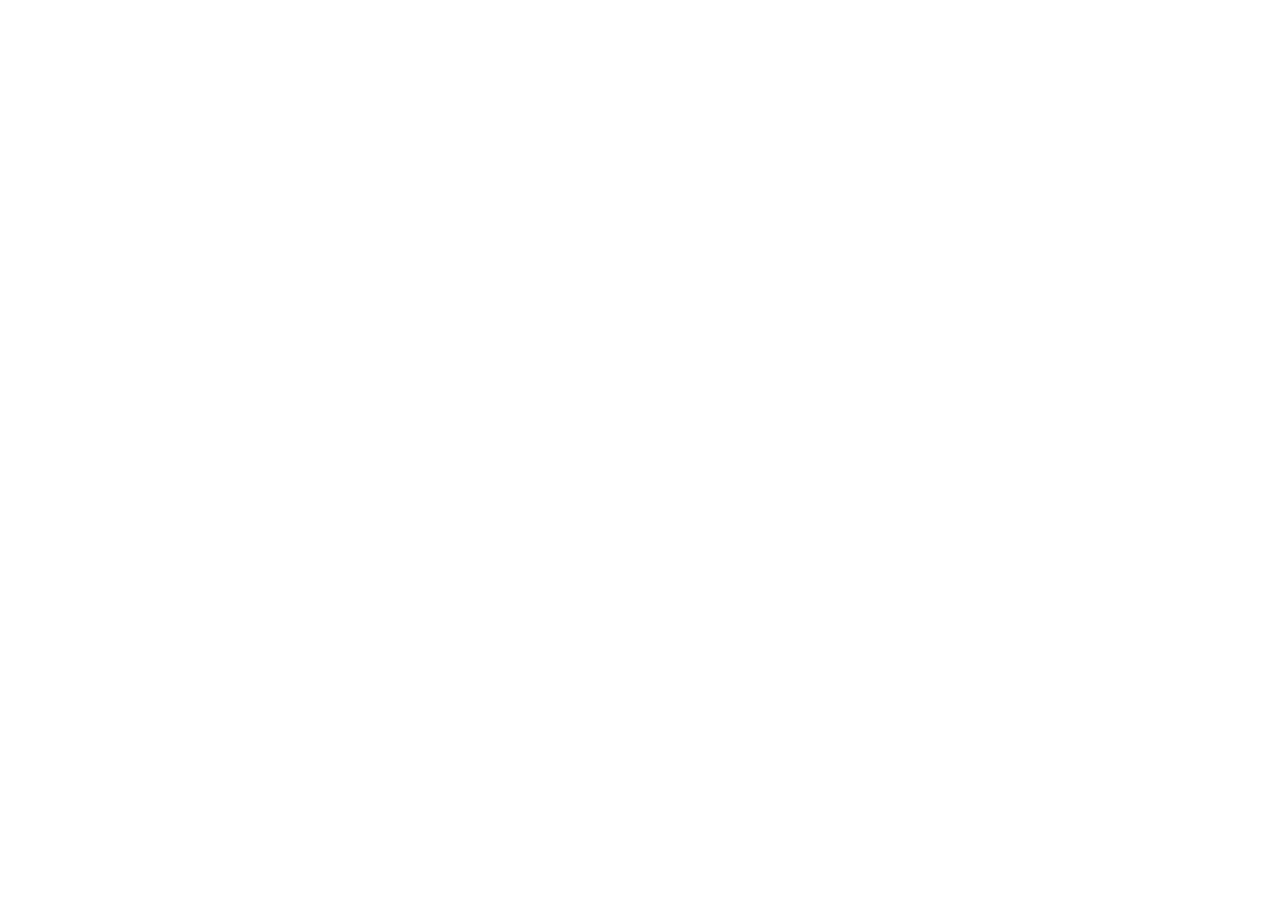
==== index.html @ 7868f0cd "frontened" ====
<!DOCTYPE html>
<html lang="en">
<head>
  <meta charset="UTF-8">
  <meta name="viewport" content="width=device-width, initial-scale=1, viewport-fit=cover">
  <title>MU MISTRY – Your Trusted Home Service Partner | Bhubaneswar</title>
  <meta name="description" content="Book verified electricians, plumbers, carpenters, AC technicians, cleaners and more in Bhubaneswar. Pay cash or UPI after the work.">
  <meta name="theme-color" content="#1D4ED8">
  <!-- Content Security Policy: only our own scripts; API calls only to Google Apps Script. -->
  <meta http-equiv="Content-Security-Policy" content="default-src 'self'; script-src 'self'; style-src 'self' 'unsafe-inline' https://fonts.googleapis.com; font-src https://fonts.gstatic.com; img-src 'self' data: blob:; connect-src https://script.google.com https://script.googleusercontent.com; manifest-src 'self'; worker-src 'self'; base-uri 'self'; form-action 'self'; object-src 'none'">
  <meta name="referrer" content="strict-origin-when-cross-origin">
  <link rel="manifest" href="./manifest.json">
  <link rel="icon" type="image/png" href="./icons/favicon.png">
  <link rel="apple-touch-icon" href="./icons/apple-touch-icon.png">
  <meta name="apple-mobile-web-app-capable" content="yes">
  <meta name="apple-mobile-web-app-title" content="MU MISTRY">
  <meta name="apple-mobile-web-app-status-bar-style" content="default">
  <link rel="preconnect" href="https://fonts.googleapis.com">
  <link rel="preconnect" href="https://fonts.gstatic.com" crossorigin>
  <link rel="stylesheet" href="https://fonts.googleapis.com/css2?family=Plus+Jakarta+Sans:wght@400;500;600;700;800&display=swap">
  <link rel="stylesheet" href="https://fonts.googleapis.com/css2?family=Material+Symbols+Rounded:opsz,wght,FILL,GRAD@20..48,400,0..1,0&display=block">
  <link rel="stylesheet" href="./css/app.css">
</head>
<body>
  <div id="app">
    <noscript><p style="padding:20px">MU MISTRY needs JavaScript. Please enable it in your browser.</p></noscript>
  </div>
  <!-- Order matters: config → api → ui → pages → app -->
  <script src="./js/config.js"></script>
  <script src="./js/api.js"></script>
  <script src="./js/ui.js"></script>
  <script src="./js/home.js"></script>
  <script src="./js/customer.js"></script>
  <script src="./js/professional.js"></script>
  <script src="./js/admin.js"></script>
  <script src="./js/app.js"></script>
</body>
</html>
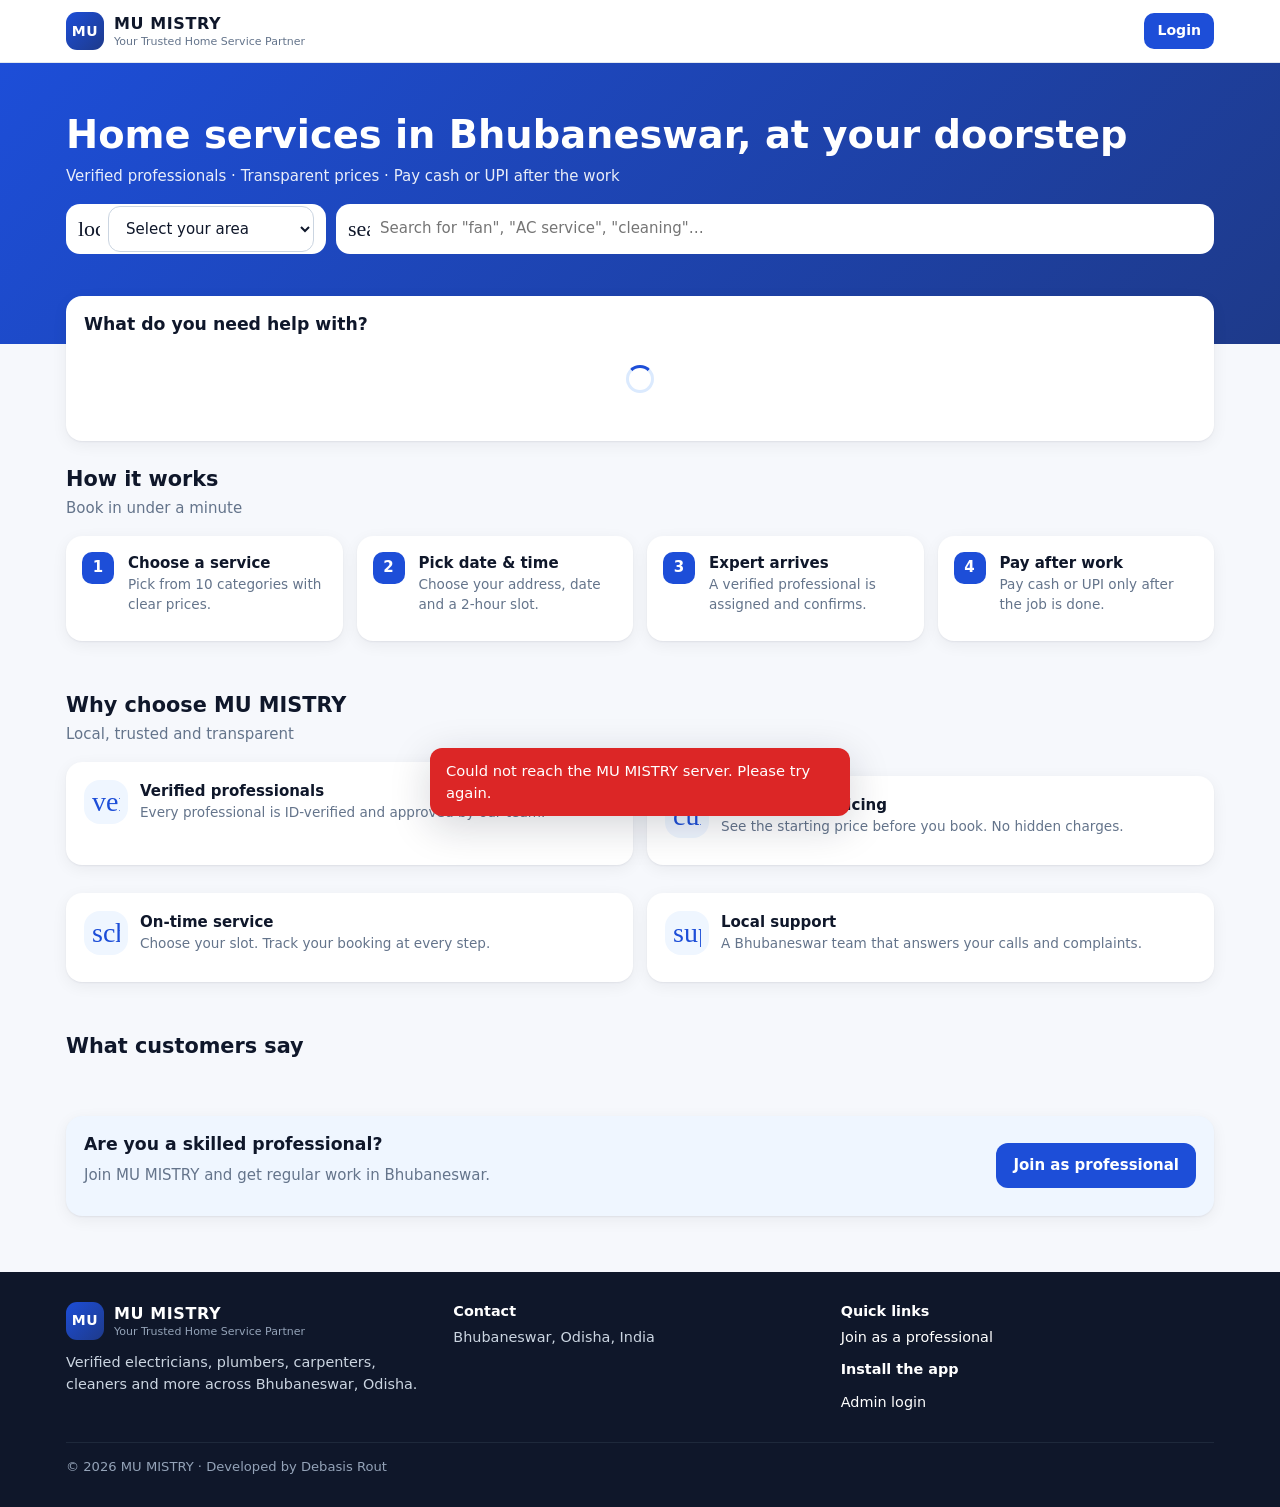
==== commit 50c55802: "Rename index .html to index.html" ====
--- a/index.html
+++ b/index.html
@@ -10,8 +10,8 @@
   <meta http-equiv="Content-Security-Policy" content="default-src 'self'; script-src 'self'; style-src 'self' 'unsafe-inline' https://fonts.googleapis.com; font-src https://fonts.gstatic.com; img-src 'self' data: blob:; connect-src https://script.google.com https://script.googleusercontent.com; manifest-src 'self'; worker-src 'self'; base-uri 'self'; form-action 'self'; object-src 'none'">
   <meta name="referrer" content="strict-origin-when-cross-origin">
   <link rel="manifest" href="./manifest.json">
-  <link rel="icon" type="image/png" href="./icons/favicon.png">
-  <link rel="apple-touch-icon" href="./icons/apple-touch-icon.png">
+  <link rel="icon" type="image/png" href="./favicon.png">
+  <link rel="apple-touch-icon" href="./apple-touch-icon.png">
   <meta name="apple-mobile-web-app-capable" content="yes">
   <meta name="apple-mobile-web-app-title" content="MU MISTRY">
   <meta name="apple-mobile-web-app-status-bar-style" content="default">
@@ -19,20 +19,20 @@
   <link rel="preconnect" href="https://fonts.gstatic.com" crossorigin>
   <link rel="stylesheet" href="https://fonts.googleapis.com/css2?family=Plus+Jakarta+Sans:wght@400;500;600;700;800&display=swap">
   <link rel="stylesheet" href="https://fonts.googleapis.com/css2?family=Material+Symbols+Rounded:opsz,wght,FILL,GRAD@20..48,400,0..1,0&display=block">
-  <link rel="stylesheet" href="./css/app.css">
+  <link rel="stylesheet" href="./app.css">
 </head>
 <body>
   <div id="app">
     <noscript><p style="padding:20px">MU MISTRY needs JavaScript. Please enable it in your browser.</p></noscript>
   </div>
   <!-- Order matters: config → api → ui → pages → app -->
-  <script src="./js/config.js"></script>
-  <script src="./js/api.js"></script>
-  <script src="./js/ui.js"></script>
-  <script src="./js/home.js"></script>
-  <script src="./js/customer.js"></script>
-  <script src="./js/professional.js"></script>
-  <script src="./js/admin.js"></script>
-  <script src="./js/app.js"></script>
+  <script src="./config.js"></script>
+  <script src="./api.js"></script>
+  <script src="./ui.js"></script>
+  <script src="./home.js"></script>
+  <script src="./customer.js"></script>
+  <script src="./professional.js"></script>
+  <script src="./admin.js"></script>
+  <script src="./app.js"></script>
 </body>
 </html>
--- a/app.css
+++ b/app.css
@@ -0,0 +1,264 @@
+/* =====================================================================
+   MU MISTRY – Your Trusted Home Service Partner
+   app.css – mobile-first blue & white theme
+   Developed by Debasis Rout
+   ===================================================================== */
+:root {
+  --primary: #1D4ED8;
+  --primary-dark: #1E3A8A;
+  --primary-50: #EFF6FF;
+  --primary-100: #DBEAFE;
+  --accent: #F59E0B;
+  --ink: #0F172A;
+  --ink-2: #334155;
+  --muted: #64748B;
+  --line: #E2E8F0;
+  --bg: #F6F8FC;
+  --card: #FFFFFF;
+  --ok: #059669;
+  --ok-50: #ECFDF5;
+  --warn: #B45309;
+  --warn-50: #FFFBEB;
+  --bad: #DC2626;
+  --bad-50: #FEF2F2;
+  --radius: 16px;
+  --radius-sm: 10px;
+  --shadow: 0 1px 2px rgba(15, 23, 42, .06), 0 4px 16px rgba(15, 23, 42, .06);
+  --shadow-lg: 0 10px 40px rgba(15, 23, 42, .18);
+  --font: "Plus Jakarta Sans", system-ui, -apple-system, "Segoe UI", Roboto, sans-serif;
+}
+* { box-sizing: border-box; }
+html { -webkit-text-size-adjust: 100%; }
+body { margin: 0; font-family: var(--font); background: var(--bg); color: var(--ink); font-size: 15px; line-height: 1.5; }
+a { color: var(--primary); text-decoration: none; }
+h1, h2, h3, h4 { margin: 0 0 .5em; line-height: 1.25; }
+h1 { font-size: 1.6rem; } h2 { font-size: 1.3rem; } h3 { font-size: 1.08rem; }
+p { margin: 0 0 .75em; }
+img { max-width: 100%; display: block; }
+button, input, select, textarea { font: inherit; }
+.ms { font-family: "Material Symbols Rounded"; font-weight: normal; font-style: normal; font-size: 22px; line-height: 1;
+  letter-spacing: normal; text-transform: none; display: inline-block; white-space: nowrap; direction: ltr;
+  -webkit-font-smoothing: antialiased; font-feature-settings: "liga"; overflow: hidden; width: 1em; vertical-align: middle; }
+.container { width: 100%; max-width: 1180px; margin: 0 auto; padding: 0 16px; }
+.muted { color: var(--muted); } .small { font-size: .85rem; } .center { text-align: center; }
+.row { display: flex; gap: 10px; align-items: center; flex-wrap: wrap; }
+.row.between { justify-content: space-between; }
+.stack > * + * { margin-top: 12px; }
+.hidden { display: none !important; }
+.sr { position: absolute; width: 1px; height: 1px; overflow: hidden; clip: rect(0 0 0 0); }
+
+/* ---------- App bar ---------- */
+.appbar { position: sticky; top: 0; z-index: 40; background: rgba(255,255,255,.96); backdrop-filter: blur(8px);
+  border-bottom: 1px solid var(--line); }
+.appbar .container { display: flex; align-items: center; gap: 12px; height: 62px; }
+.brand { display: flex; align-items: center; gap: 10px; color: var(--ink); cursor: pointer; }
+.brand-mark { width: 38px; height: 38px; border-radius: 11px; background: linear-gradient(135deg, var(--primary), var(--primary-dark));
+  color: #fff; display: grid; place-items: center; font-weight: 800; font-size: 14px; letter-spacing: .5px; }
+.brand-text b { display: block; font-size: 16px; letter-spacing: .6px; }
+.brand-text span { display: block; font-size: 11px; color: var(--muted); margin-top: -2px; }
+.appbar .spacer { flex: 1; }
+.icon-btn { position: relative; width: 40px; height: 40px; border-radius: 12px; border: 0; background: transparent; cursor: pointer;
+  display: grid; place-items: center; color: var(--ink-2); }
+.icon-btn:hover { background: var(--primary-50); color: var(--primary); }
+.dot { position: absolute; top: 4px; right: 4px; min-width: 18px; height: 18px; padding: 0 5px; border-radius: 9px; background: var(--bad);
+  color: #fff; font-size: 11px; font-weight: 700; display: grid; place-items: center; }
+
+/* ---------- Buttons ---------- */
+.btn { display: inline-flex; align-items: center; justify-content: center; gap: 6px; border: 1px solid transparent; border-radius: 12px;
+  padding: 10px 16px; font-weight: 600; cursor: pointer; background: var(--primary); color: #fff; transition: .15s; min-height: 42px; }
+.btn:hover { background: var(--primary-dark); }
+.btn:disabled { opacity: .55; cursor: not-allowed; }
+.btn-ghost { background: var(--primary-50); color: var(--primary); }
+.btn-ghost:hover { background: var(--primary-100); }
+.btn-outline { background: #fff; color: var(--ink-2); border-color: var(--line); }
+.btn-outline:hover { background: var(--bg); }
+.btn-danger { background: var(--bad); } .btn-danger:hover { background: #B91C1C; }
+.btn-ok { background: var(--ok); } .btn-ok:hover { background: #047857; }
+.btn-sm { padding: 6px 12px; min-height: 34px; font-size: .88rem; border-radius: 10px; }
+.btn-block { width: 100%; }
+.link-btn { background: none; border: 0; color: var(--primary); cursor: pointer; font-weight: 600; padding: 0; }
+
+/* ---------- Cards & layout ---------- */
+.card { background: var(--card); border-radius: var(--radius); box-shadow: var(--shadow); padding: 18px; }
+.card + .card { margin-top: 14px; }
+.card-title { display: flex; align-items: center; justify-content: space-between; gap: 10px; margin-bottom: 12px; }
+.card-title h3 { margin: 0; }
+.grid { display: grid; gap: 14px; }
+.grid-2 { grid-template-columns: 1fr; } .grid-3 { grid-template-columns: 1fr; } .grid-4 { grid-template-columns: repeat(2, 1fr); }
+@media (min-width: 720px) { .grid-2 { grid-template-columns: repeat(2, 1fr); } .grid-3 { grid-template-columns: repeat(3, 1fr); } .grid-4 { grid-template-columns: repeat(4, 1fr); } }
+.page { padding: 18px 0 96px; }
+.page-head { display: flex; align-items: flex-end; justify-content: space-between; gap: 12px; margin-bottom: 14px; flex-wrap: wrap; }
+.page-head h1 { margin: 0; }
+
+/* ---------- Hero / home ---------- */
+.hero { background: linear-gradient(135deg, var(--primary) 0%, var(--primary-dark) 100%); color: #fff; padding: 28px 0 70px; }
+.hero h1 { font-size: 1.75rem; margin-bottom: 6px; }
+.hero p { opacity: .9; }
+.hero-tools { display: grid; gap: 10px; margin-top: 16px; }
+@media (min-width: 720px) { .hero { padding: 48px 0 90px; } .hero h1 { font-size: 2.4rem; } .hero-tools { grid-template-columns: 260px 1fr; } }
+.search-box, .loc-box { display: flex; align-items: center; gap: 8px; background: #fff; border-radius: 14px; padding: 0 12px; color: var(--ink); min-height: 50px; }
+.search-box input, .loc-box select { flex: 1; border: 0; outline: 0; background: transparent; min-height: 48px; color: var(--ink); }
+.lift { margin-top: -48px; }
+.section { padding: 26px 0; }
+.section h2 { margin-bottom: 4px; }
+.section .sub { color: var(--muted); margin-bottom: 16px; }
+.cat-grid { display: grid; grid-template-columns: repeat(3, 1fr); gap: 10px; }
+@media (min-width: 720px) { .cat-grid { grid-template-columns: repeat(5, 1fr); gap: 14px; } }
+.cat-card { background: #fff; border-radius: var(--radius); box-shadow: var(--shadow); padding: 14px 8px; text-align: center; cursor: pointer;
+  border: 1px solid transparent; transition: .15s; }
+.cat-card:hover { border-color: var(--primary-100); transform: translateY(-2px); }
+.cat-icon { width: 52px; height: 52px; margin: 0 auto 8px; border-radius: 16px; background: var(--primary-50); color: var(--primary);
+  display: grid; place-items: center; }
+.cat-icon .ms { font-size: 28px; }
+.cat-card b { font-size: .86rem; display: block; line-height: 1.25; }
+.service-card { background: #fff; border-radius: var(--radius); box-shadow: var(--shadow); padding: 16px; display: flex; flex-direction: column; gap: 8px; }
+.service-card h3 { margin: 0; font-size: 1rem; }
+.price { font-weight: 800; font-size: 1.1rem; color: var(--ink); }
+.price small { font-weight: 500; color: var(--muted); font-size: .8rem; }
+.chip { display: inline-flex; align-items: center; gap: 4px; padding: 3px 10px; border-radius: 999px; background: var(--primary-50);
+  color: var(--primary); font-size: .78rem; font-weight: 600; }
+.chip.gray { background: #F1F5F9; color: var(--ink-2); }
+.steps { counter-reset: s; }
+.step { background: #fff; border-radius: var(--radius); padding: 16px; box-shadow: var(--shadow); position: relative; padding-left: 62px; }
+.step::before { counter-increment: s; content: counter(s); position: absolute; left: 16px; top: 16px; width: 32px; height: 32px; border-radius: 10px;
+  background: var(--primary); color: #fff; display: grid; place-items: center; font-weight: 800; }
+.why .card { display: flex; gap: 12px; align-items: flex-start; }
+.why .cat-icon { margin: 0; flex: none; width: 44px; height: 44px; }
+.review-card .stars { color: var(--accent); letter-spacing: 2px; }
+.footer { background: var(--ink); color: #CBD5E1; padding: 30px 0 90px; margin-top: 30px; font-size: .9rem; }
+.footer a, .footer .link-btn { color: #fff; }
+.footer .brand-text span { color: #94A3B8; }
+.footer .credit { margin-top: 18px; padding-top: 14px; border-top: 1px solid #1E293B; color: #94A3B8; font-size: .82rem; }
+
+/* ---------- Tabs ---------- */
+.tabs { position: sticky; top: 62px; z-index: 30; background: var(--bg); padding: 10px 0; overflow-x: auto; scrollbar-width: none; }
+.tabs::-webkit-scrollbar { display: none; }
+.tabs .row { flex-wrap: nowrap; gap: 8px; }
+.tab { white-space: nowrap; display: inline-flex; align-items: center; gap: 6px; padding: 8px 14px; border-radius: 999px; background: #fff;
+  color: var(--ink-2); font-weight: 600; font-size: .9rem; border: 1px solid var(--line); cursor: pointer; }
+.tab .ms { font-size: 18px; }
+.tab.active { background: var(--primary); color: #fff; border-color: var(--primary); }
+.bottom-nav { position: fixed; left: 0; right: 0; bottom: 0; z-index: 45; background: #fff; border-top: 1px solid var(--line);
+  display: flex; justify-content: space-around; padding: 6px 4px calc(6px + env(safe-area-inset-bottom)); }
+.bottom-nav a { display: flex; flex-direction: column; align-items: center; gap: 2px; font-size: 11px; color: var(--muted); padding: 4px 10px; border-radius: 12px; }
+.bottom-nav a.active { color: var(--primary); background: var(--primary-50); }
+@media (min-width: 900px) { .bottom-nav { display: none; } .footer { padding-bottom: 30px; } .page { padding-bottom: 40px; } }
+
+/* ---------- Forms ---------- */
+.field { display: block; margin-bottom: 14px; }
+.field > span { display: block; font-size: .85rem; font-weight: 600; color: var(--ink-2); margin-bottom: 6px; }
+.field small { display: block; color: var(--muted); margin-top: 4px; font-size: .8rem; }
+.input, select.input, textarea.input { width: 100%; border: 1px solid #CBD5E1; border-radius: 12px; padding: 11px 13px; background: #fff;
+  color: var(--ink); min-height: 46px; outline: none; transition: .15s; }
+textarea.input { min-height: 90px; resize: vertical; }
+.input:focus { border-color: var(--primary); box-shadow: 0 0 0 3px rgba(29, 78, 216, .15); }
+.input.invalid { border-color: var(--bad); }
+.checks { display: grid; grid-template-columns: repeat(auto-fill, minmax(150px, 1fr)); gap: 6px; max-height: 260px; overflow: auto;
+  border: 1px solid var(--line); border-radius: 12px; padding: 10px; background: #fff; }
+.checks label, .radio-row label { display: flex; align-items: center; gap: 8px; font-size: .9rem; cursor: pointer; }
+.radio-row { display: flex; gap: 10px; flex-wrap: wrap; }
+.radio-card { flex: 1; min-width: 130px; border: 1px solid var(--line); border-radius: 12px; padding: 12px; background: #fff; }
+.radio-card:has(input:checked) { border-color: var(--primary); background: var(--primary-50); }
+.switch { display: inline-flex; align-items: center; gap: 8px; cursor: pointer; }
+.auth-wrap { max-width: 460px; margin: 24px auto; }
+.seg { display: flex; background: #E2E8F0; border-radius: 12px; padding: 4px; margin-bottom: 16px; }
+.seg button { flex: 1; border: 0; background: transparent; padding: 9px; border-radius: 9px; font-weight: 600; color: var(--ink-2); cursor: pointer; }
+.seg button.active { background: #fff; color: var(--primary); box-shadow: var(--shadow); }
+
+/* ---------- Badges ---------- */
+.badge { display: inline-block; padding: 3px 10px; border-radius: 999px; font-size: .76rem; font-weight: 700; background: #F1F5F9; color: var(--ink-2); white-space: nowrap; }
+.b-new, .b-open, .b-pending, .b-upi-submitted, .b-outstanding { background: #FEF3C7; color: #92400E; }
+.b-assigned, .b-in-review, .b-partially-settled { background: #E0E7FF; color: #3730A3; }
+.b-accepted, .b-in-progress { background: var(--primary-100); color: var(--primary-dark); }
+.b-completed, .b-verified, .b-cash-collected, .b-approved, .b-active, .b-resolved, .b-published, .b-settled { background: #D1FAE5; color: #065F46; }
+.b-cancelled, .b-rejected, .b-payment-rejected, .b-suspended, .b-blocked, .b-hidden { background: #FEE2E2; color: #991B1B; }
+.b-unpaid, .b-closed, .b-refunded, .b-waived { background: #F1F5F9; color: #475569; }
+
+/* ---------- Stats & charts ---------- */
+.stat { background: #fff; border-radius: var(--radius); box-shadow: var(--shadow); padding: 14px; }
+.stat .label { color: var(--muted); font-size: .8rem; font-weight: 600; display: flex; align-items: center; gap: 6px; }
+.stat .value { font-size: 1.45rem; font-weight: 800; margin-top: 4px; }
+.stat.blue { background: linear-gradient(135deg, var(--primary), var(--primary-dark)); color: #fff; }
+.stat.blue .label { color: rgba(255,255,255,.8); }
+.bars { display: flex; align-items: flex-end; gap: 8px; height: 150px; padding-top: 10px; }
+.bars .bar { flex: 1; display: flex; flex-direction: column; align-items: center; gap: 4px; height: 100%; justify-content: flex-end; }
+.bars .bar i { display: block; width: 100%; max-width: 38px; background: var(--primary); border-radius: 8px 8px 3px 3px; min-height: 3px; }
+.bars .bar span { font-size: 11px; color: var(--muted); }
+.bars .bar b { font-size: 12px; }
+.hbar { display: grid; grid-template-columns: 130px 1fr 36px; gap: 8px; align-items: center; font-size: .85rem; margin-bottom: 6px; }
+.hbar i { display: block; height: 10px; border-radius: 6px; background: var(--primary-100); position: relative; overflow: hidden; }
+.hbar i em { position: absolute; inset: 0 auto 0 0; background: var(--primary); border-radius: 6px; }
+
+/* ---------- Tables (become cards on mobile) ---------- */
+.table-wrap { background: #fff; border-radius: var(--radius); box-shadow: var(--shadow); overflow: hidden; }
+table.table { width: 100%; border-collapse: collapse; font-size: .9rem; }
+.table th { text-align: left; background: #F8FAFC; color: var(--muted); font-size: .76rem; text-transform: uppercase; letter-spacing: .4px; padding: 10px 12px; }
+.table td { padding: 11px 12px; border-top: 1px solid var(--line); vertical-align: top; }
+.table tr.clickable { cursor: pointer; } .table tr.clickable:hover td { background: var(--primary-50); }
+@media (max-width: 760px) {
+  .table thead { display: none; }
+  .table, .table tbody, .table tr, .table td { display: block; width: 100%; }
+  .table tr { border-top: 1px solid var(--line); padding: 8px 4px; }
+  .table td { border: 0; padding: 4px 12px; display: flex; justify-content: space-between; gap: 12px; text-align: right; }
+  .table td::before { content: attr(data-label); color: var(--muted); font-size: .8rem; font-weight: 600; text-align: left; }
+}
+.report-wrap { overflow: auto; max-height: 70vh; }
+.report-wrap table.table { min-width: 720px; }
+.report-wrap .table thead { display: table-header-group; }
+.report-wrap .table, .report-wrap .table tbody { display: table; width: 100%; }
+.report-wrap .table tbody { display: table-row-group; }
+.report-wrap .table tr { display: table-row; }
+.report-wrap .table td { display: table-cell; text-align: left; }
+.report-wrap .table td::before { content: none; }
+
+/* ---------- Lists, key-values, timeline ---------- */
+.list-item { display: flex; gap: 12px; align-items: center; padding: 14px; background: #fff; border-radius: var(--radius); box-shadow: var(--shadow); cursor: pointer; }
+.list-item + .list-item { margin-top: 10px; }
+.list-item .grow { flex: 1; min-width: 0; }
+.list-item h4 { margin: 0 0 2px; font-size: .98rem; }
+.kv { display: grid; grid-template-columns: 130px 1fr; gap: 6px 12px; font-size: .92rem; }
+.kv dt { color: var(--muted); } .kv dd { margin: 0; font-weight: 600; word-break: break-word; }
+.timeline { list-style: none; margin: 0; padding: 0; }
+.timeline li { position: relative; padding: 0 0 14px 28px; color: var(--muted); }
+.timeline li::before { content: ""; position: absolute; left: 6px; top: 6px; width: 12px; height: 12px; border-radius: 50%; background: var(--line); }
+.timeline li::after { content: ""; position: absolute; left: 11px; top: 20px; bottom: 0; width: 2px; background: var(--line); }
+.timeline li:last-child::after { display: none; }
+.timeline li.done { color: var(--ink); } .timeline li.done::before { background: var(--ok); }
+.timeline li.now { color: var(--primary); font-weight: 700; } .timeline li.now::before { background: var(--primary); box-shadow: 0 0 0 4px var(--primary-100); }
+.alert { border-radius: 12px; padding: 12px 14px; font-size: .92rem; display: flex; gap: 10px; align-items: flex-start; }
+.alert.info { background: var(--primary-50); color: var(--primary-dark); }
+.alert.warn { background: var(--warn-50); color: var(--warn); }
+.alert.bad { background: var(--bad-50); color: var(--bad); }
+.alert.ok { background: var(--ok-50); color: var(--ok); }
+.photo-grid { display: grid; grid-template-columns: repeat(auto-fill, minmax(96px, 1fr)); gap: 8px; }
+.photo-grid img, .photo-ph { width: 100%; aspect-ratio: 1; object-fit: cover; border-radius: 10px; background: #E2E8F0; }
+.avatar { width: 56px; height: 56px; border-radius: 16px; object-fit: cover; background: var(--primary-50); color: var(--primary);
+  display: grid; place-items: center; font-weight: 800; flex: none; }
+.stars-input { display: flex; gap: 4px; }
+.stars-input button { border: 0; background: none; font-size: 30px; color: #CBD5E1; cursor: pointer; padding: 0 2px; }
+.stars-input button.on { color: var(--accent); }
+.empty { text-align: center; padding: 36px 16px; color: var(--muted); }
+.empty .ms { font-size: 44px; color: #CBD5E1; width: auto; }
+.spinner { width: 28px; height: 28px; border: 3px solid var(--primary-100); border-top-color: var(--primary); border-radius: 50%;
+  animation: spin .8s linear infinite; margin: 30px auto; }
+@keyframes spin { to { transform: rotate(360deg); } }
+
+/* ---------- Modal & toast ---------- */
+.modal-back { position: fixed; inset: 0; background: rgba(15, 23, 42, .5); z-index: 80; display: flex; align-items: flex-end; justify-content: center; }
+.modal { background: #fff; width: 100%; max-width: 560px; max-height: 92vh; overflow: auto; border-radius: 20px 20px 0 0; box-shadow: var(--shadow-lg);
+  animation: up .2s ease-out; }
+.modal.wide { max-width: 860px; }
+@media (min-width: 720px) { .modal-back { align-items: center; padding: 20px; } .modal { border-radius: 20px; } }
+@keyframes up { from { transform: translateY(30px); opacity: 0; } to { transform: none; opacity: 1; } }
+.modal-head { display: flex; align-items: center; justify-content: space-between; padding: 16px 18px; border-bottom: 1px solid var(--line);
+  position: sticky; top: 0; background: #fff; z-index: 1; }
+.modal-head h3 { margin: 0; }
+.modal-body { padding: 18px; }
+.modal-foot { display: flex; gap: 10px; justify-content: flex-end; padding: 14px 18px; border-top: 1px solid var(--line); position: sticky; bottom: 0; background: #fff; }
+.toasts { position: fixed; left: 50%; transform: translateX(-50%); bottom: 84px; z-index: 100; display: flex; flex-direction: column; gap: 8px; width: min(92vw, 420px); }
+.toast { background: var(--ink); color: #fff; padding: 12px 16px; border-radius: 12px; box-shadow: var(--shadow-lg); font-size: .92rem; animation: up .2s; }
+.toast.ok { background: var(--ok); } .toast.bad { background: var(--bad); }
+.banner { position: fixed; left: 12px; right: 12px; bottom: 84px; z-index: 90; background: var(--ink); color: #fff; border-radius: 14px; padding: 12px 14px;
+  display: flex; align-items: center; gap: 12px; box-shadow: var(--shadow-lg); max-width: 520px; margin: 0 auto; }
+.banner .grow { flex: 1; }
+.offline-bar { background: var(--warn); color: #fff; text-align: center; font-size: .85rem; padding: 6px; }
